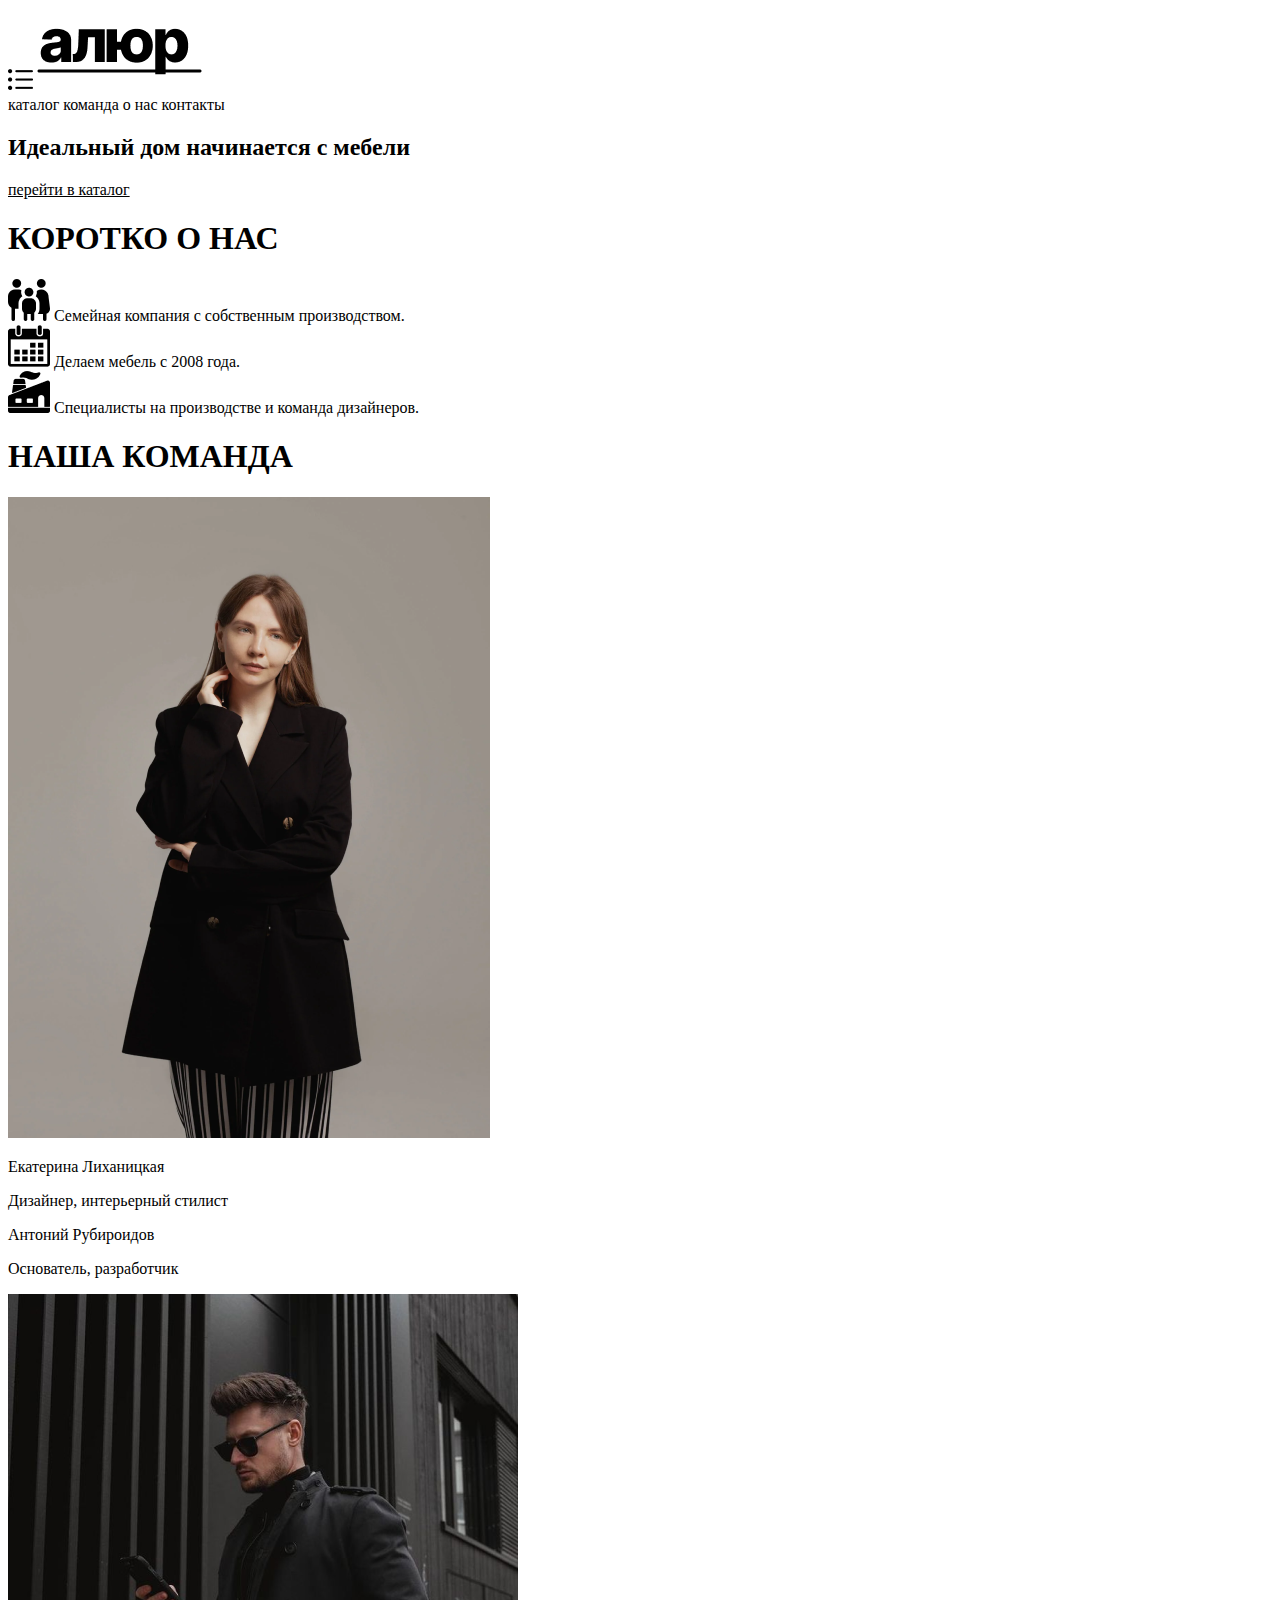
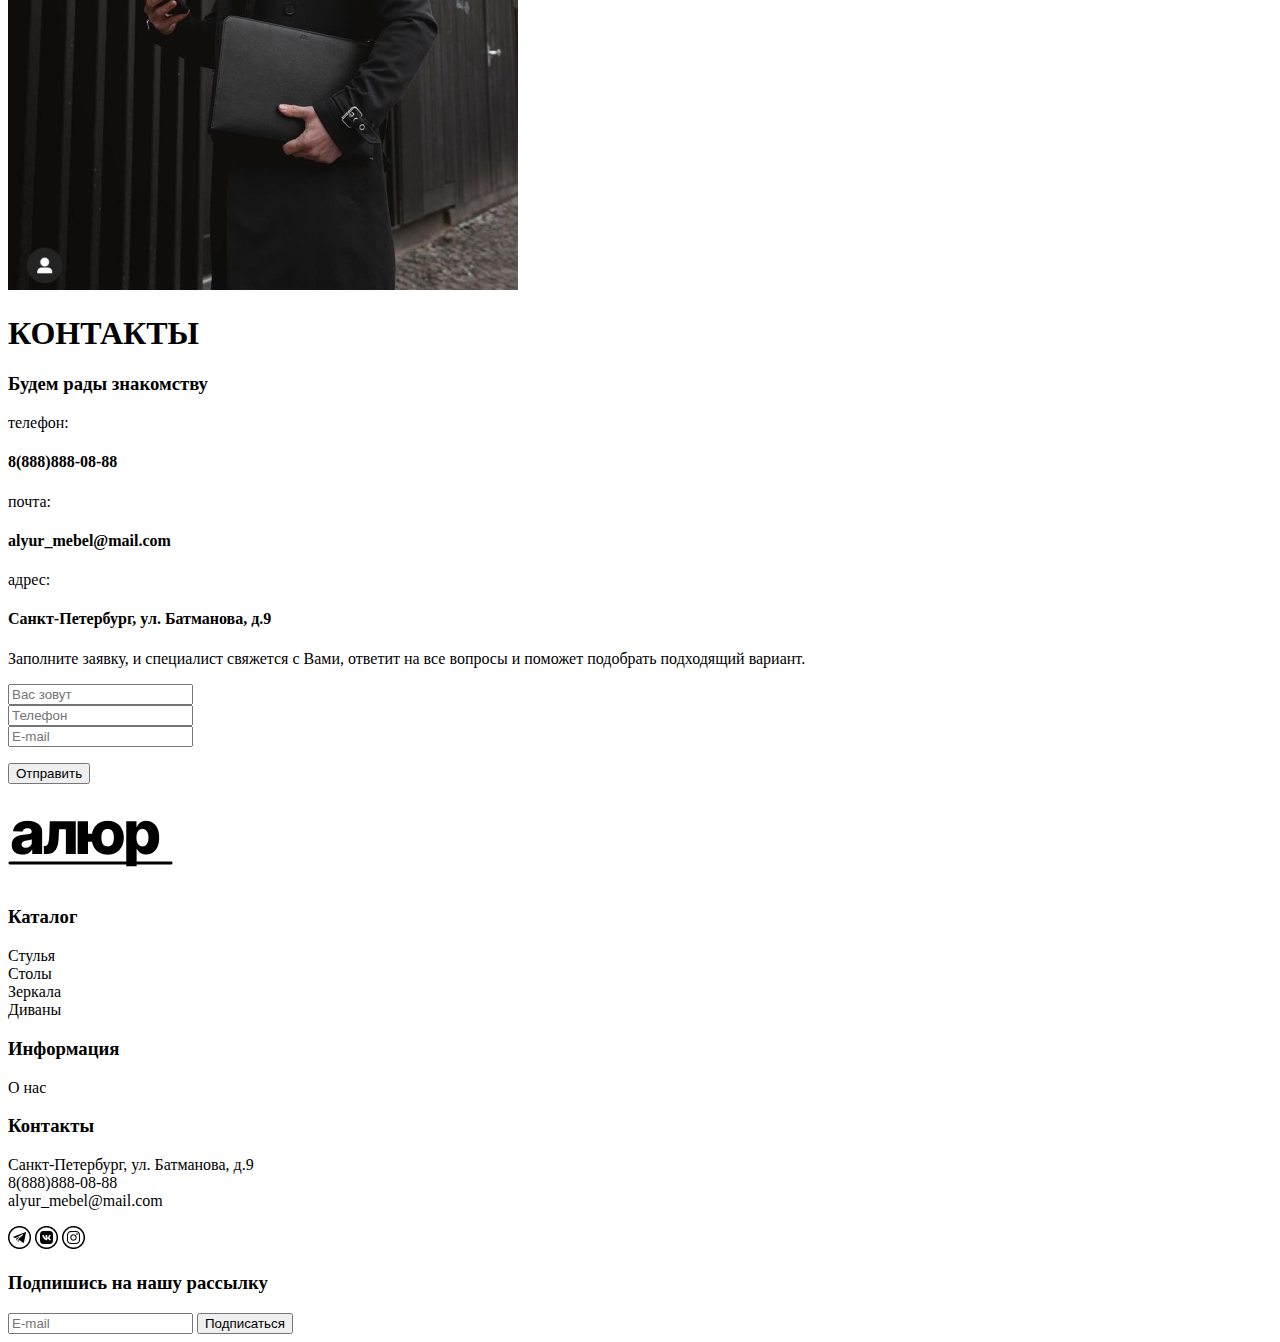
==== Lab 1.html @ 809c9696 "Create the html website" ====
<!DOCTYPE html>
<html lang="ru">
<head>
    <meta charset="UTF-8">
    <title>Алюр</title>
</head>

<body>
<header>
    <div>
        <div>
            <img src="static/img/icon.png" alt="Иконка: выпадающий список">
            <img src="static/img/logo.png" alt="Логотип: кампания Алюр">
        </div>
        <div>
            <nav>
                каталог команда о нас контакты
            </nav>
        </div>
    </div>
</header>

<main>
    <div>

        <h2>Идеальный дом начинается с мебели</h2>

        <nav><u>перейти в каталог</u></nav>

        <section>

            <h1>КОРОТКО О НАС</h1>

            <div>
                <dl>
                    <dt><img rel="familyicon.png" type="image/x-icon" src="static/img/familyicon.png"
                             alt="Иконка: семья">
                        Семейная компания с собственным производством.
                    </dt>
                    <dt><img rel="calendaricon.png" type="image/x-icon" src="static/img/calendaricon.png"
                             alt="Иконка: календарь">
                        Делаем мебель с 2008 года.
                    </dt>
                    <dt><img rel="factoryicon.png" type="image/x-icon" src="static/img/factoryicon.png"
                             alt="Иконка: производство">
                        Специалисты на производстве и команда дизайнеров.
                    </dt>
                </dl>
            </div>
        </section>

        <section>

            <h1>НАША КОМАНДА</h1>

            <div>
                <div>
                    <img rel="girl.png" type="image/x-icon" src="static/img/girl.png"
                         alt="Картинка: девушка дизайнер и интерьерный стилист">
                    <p>Екатерина Лиханицкая</p>
                    <p>Дизайнер, интерьерный стилист</p>
                </div>
                <div>
                    <p>Антоний Рубироидов</p>
                    <p>Основатель, разработчик</p>

                    <img rel="boy.png" type="image/x-icon" src="static/img/boy.png"
                         alt="Картинка: мужчина основатель компании и разработчик">
                </div>
            </div>
        </section>

        <section>
            <h1>КОНТАКТЫ</h1>
            <div>
                <h3>Будем рады знакомству</h3>
                телефон:
                <p><h4>8(888)888-08-88</h4>
                почта:
                <p><h4>alyur_mebel@mail.com</h4>
                адрес:
                <p><h4>Санкт-Петербург, ул. Батманова, д.9</h4>
            </div>

            <div>
                <p>Заполните заявку, и специалист свяжется с Вами, ответит на все вопросы и поможет подобрать подходящий
                    вариант.</p>

                <input type="name" placeholder="Вас зовут"><br>
                <input type="tel" placeholder="Телефон"><br>
                <input type="email" placeholder="E-mail">

                <p>
                    <button name="Отправить">Отправить</button>
                </p>

                <div><img src="static/img/logo.png" alt="Логотип: кампания Алюр"></div>
            </div>
        </section>
    </div>
</main>

<footer>
    <div>
        <section>
            <h3><strong>Каталог</strong></h3>
            <dl>
                <dt>Стулья</dt>
                <dt>Столы</dt>
                <dt>Зеркала</dt>
                <dt>Диваны</dt>
            </dl>
        </section>

        <section>
            <h3><strong>Информация</strong></h3>
            <dl>
                <dt>О нас</dt>
            </dl>
        </section>

        <section>
            <div>
                <h3><strong>Контакты</strong></h3>
                <dl>
                    <dt>Санкт-Петербург, ул. Батманова, д.9</dt>
                    <dt>8(888)888-08-88</dt>
                    <dt>alyur_mebel@mail.com</dt>
                </dl>
            </div>
            <div>
                <img src="static/img/tgicon.png" alt="Иконка: мессенджер телеграмм">
                <img src="static/img/vkicon.png" alt="Иконка: мессенджер вконтакте">
                <img src="static/img/insticon.png" alt="Иконка: мессенджер инстаграмм">
            </div>
        </section>

        <section>
            <h3><strong>Подпишись на нашу рассылку</strong></h3>
            <input type="email" placeholder="E-mail">
            <button name="Подписаться">Подписаться</button>
        </section>
    </div>
</footer>
</body>
</html>
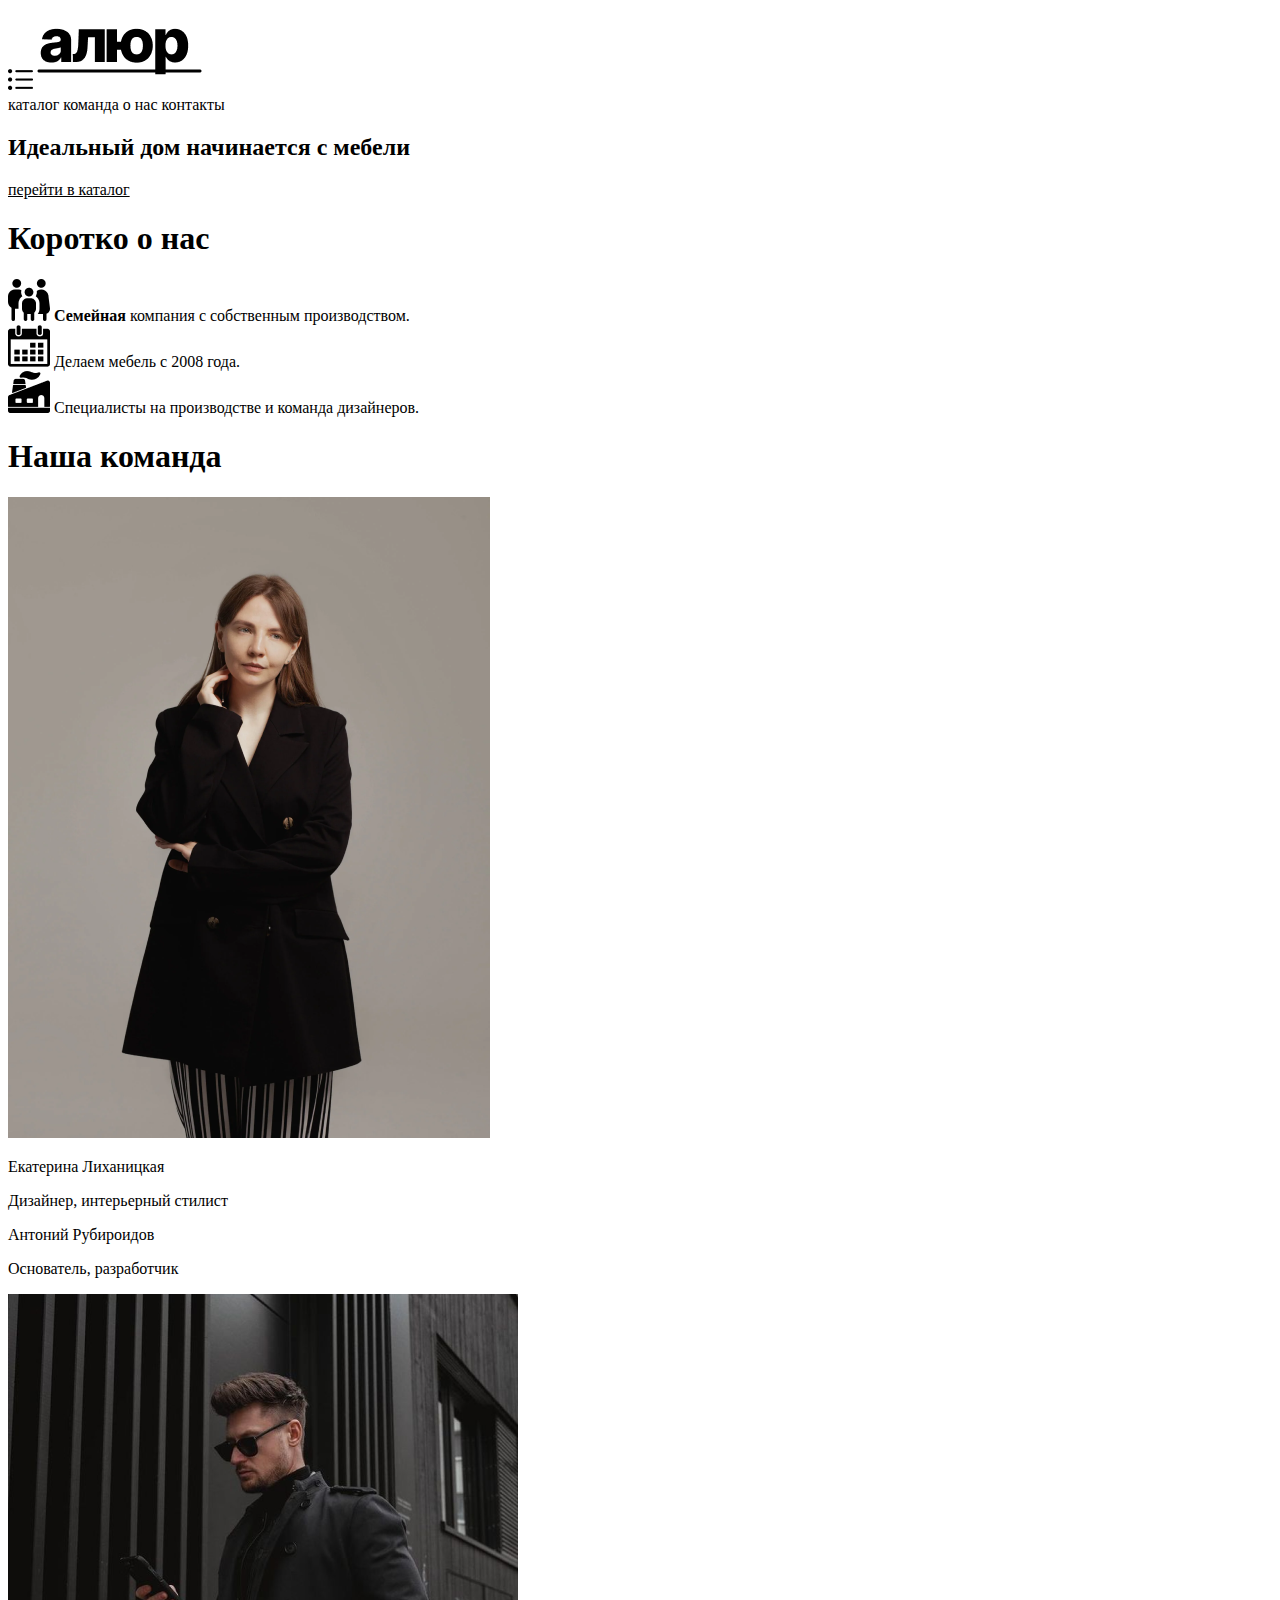
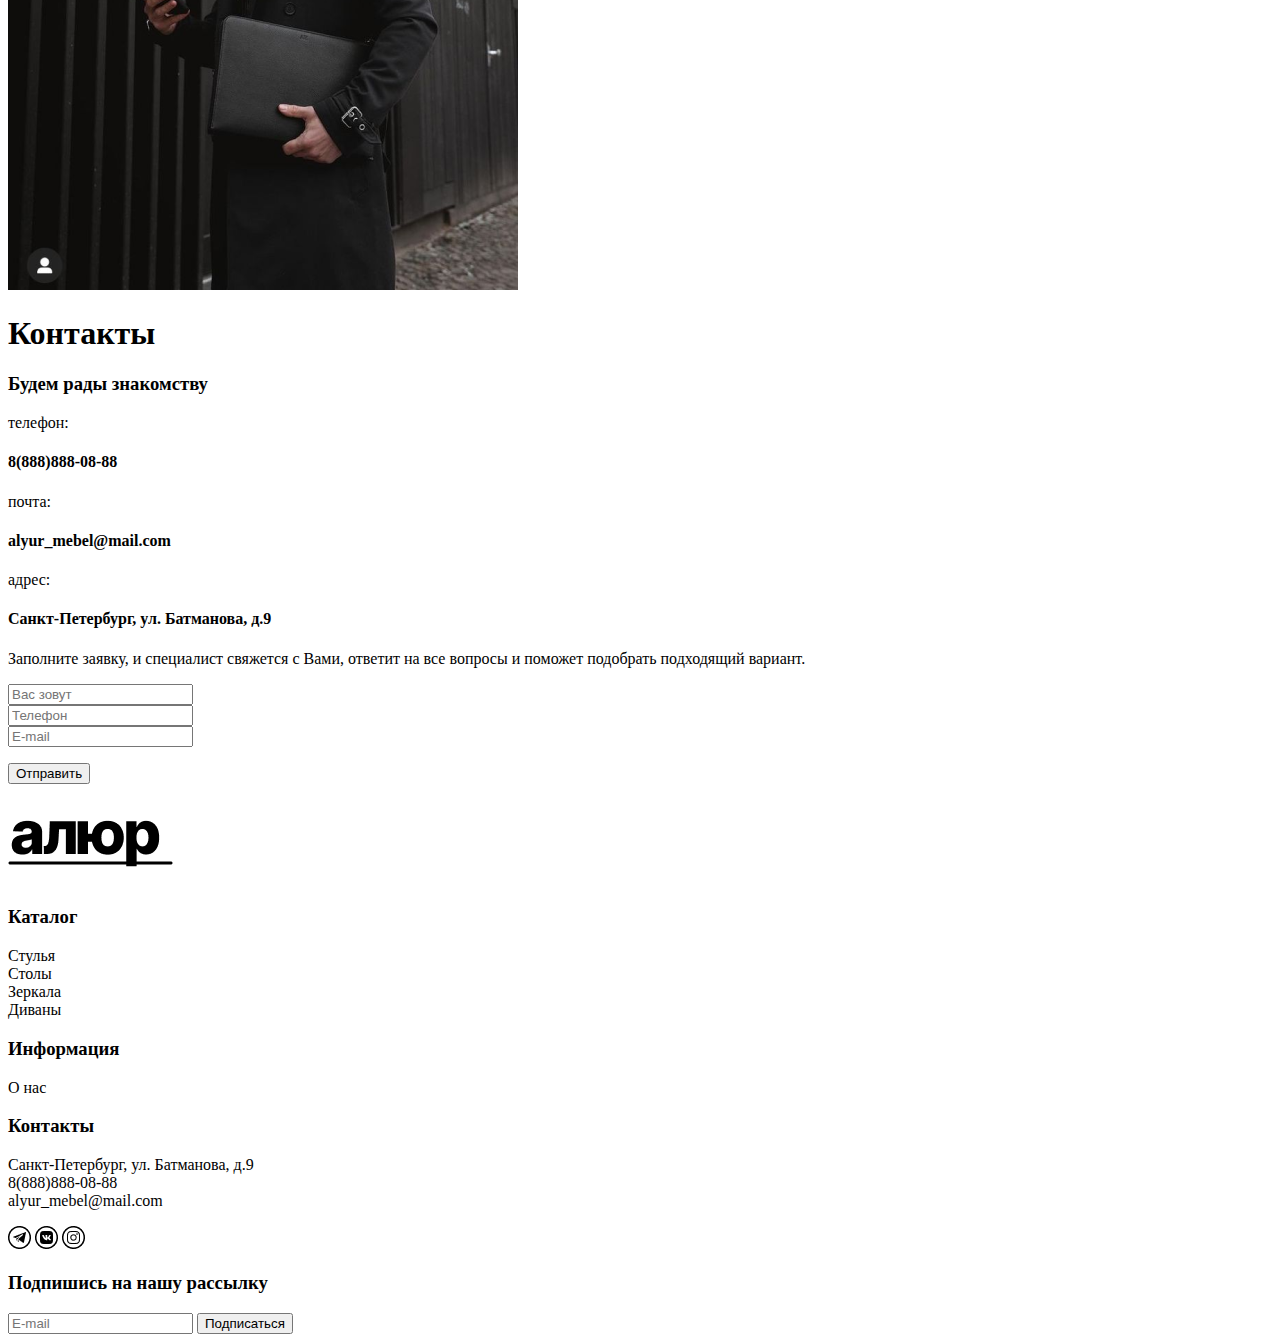
==== commit a320bf0f: "Update the html website" ====
--- a/Lab 1.html
+++ b/Lab 1.html
@@ -8,139 +8,133 @@
 <body>
 <header>
     <div>
-        <div>
-            <img src="static/img/icon.png" alt="Иконка: выпадающий список">
-            <img src="static/img/logo.png" alt="Логотип: кампания Алюр">
-        </div>
-        <div>
-            <nav>
-                каталог команда о нас контакты
-            </nav>
-        </div>
+        <img src="static/img/icon.png" alt="Иконка: выпадающий список">
+        <img src="static/img/logo.png" alt="Логотип: кампания Алюр">
+    </div>
+    <div>
+        <nav>
+            каталог команда о нас контакты
+        </nav>
     </div>
 </header>
 
 <main>
-    <div>
 
-        <h2>Идеальный дом начинается с мебели</h2>
+    <h2><strong>Идеальный дом начинается с мебели</strong></h2>
 
-        <nav><u>перейти в каталог</u></nav>
+    <nav><u>перейти в каталог</u></nav>
 
-        <section>
+    <section>
 
-            <h1>КОРОТКО О НАС</h1>
+        <h1>Коротко о нас</h1>
 
+        <div>
+            <dl>
+                <dt><img rel="familyicon.png" type="image/x-icon" src="static/img/familyicon.png"
+                         alt="Иконка: семья">
+                    <strong>Семейная</strong> компания с собственным производством.
+                </dt>
+                <dt><img rel="calendaricon.png" type="image/x-icon" src="static/img/calendaricon.png"
+                         alt="Иконка: календарь">
+                    Делаем мебель с 2008 года.
+                </dt>
+                <dt><img rel="factoryicon.png" type="image/x-icon" src="static/img/factoryicon.png"
+                         alt="Иконка: производство">
+                    Специалисты на производстве и команда дизайнеров.
+                </dt>
+            </dl>
+        </div>
+    </section>
+
+    <section>
+
+        <h1>Наша команда</h1>
+
+        <div>
             <div>
-                <dl>
-                    <dt><img rel="familyicon.png" type="image/x-icon" src="static/img/familyicon.png"
-                             alt="Иконка: семья">
-                        Семейная компания с собственным производством.
-                    </dt>
-                    <dt><img rel="calendaricon.png" type="image/x-icon" src="static/img/calendaricon.png"
-                             alt="Иконка: календарь">
-                        Делаем мебель с 2008 года.
-                    </dt>
-                    <dt><img rel="factoryicon.png" type="image/x-icon" src="static/img/factoryicon.png"
-                             alt="Иконка: производство">
-                        Специалисты на производстве и команда дизайнеров.
-                    </dt>
-                </dl>
+                <img rel="girl.png" type="image/x-icon" src="static/img/girl.png"
+                     alt="Картинка: девушка дизайнер и интерьерный стилист">
+                <p>Екатерина Лиханицкая</p>
+                <p>Дизайнер, интерьерный стилист</p>
             </div>
-        </section>
+            <div>
+                <p>Антоний Рубироидов</p>
+                <p>Основатель, разработчик</p>
 
-        <section>
+                <img rel="boy.png" type="image/x-icon" src="static/img/boy.png"
+                     alt="Картинка: мужчина основатель компании и разработчик">
+            </div>
+        </div>
+    </section>
 
-            <h1>НАША КОМАНДА</h1>
+    <section>
+        <h1>Контакты</h1>
+        <div>
+            <h3>Будем рады знакомству</h3>
+            телефон:
+            <p><h4>8(888)888-08-88</h4>
+            почта:
+            <p><h4>alyur_mebel@mail.com</h4>
+            адрес:
+            <p><h4>Санкт-Петербург, ул. Батманова, д.9</h4>
+        </div>
 
-            <div>
-                <div>
-                    <img rel="girl.png" type="image/x-icon" src="static/img/girl.png"
-                         alt="Картинка: девушка дизайнер и интерьерный стилист">
-                    <p>Екатерина Лиханицкая</p>
-                    <p>Дизайнер, интерьерный стилист</p>
-                </div>
-                <div>
-                    <p>Антоний Рубироидов</p>
-                    <p>Основатель, разработчик</p>
+        <div>
+            <p>Заполните заявку, и специалист свяжется с Вами, ответит на все вопросы и поможет подобрать подходящий
+                вариант.</p>
 
-                    <img rel="boy.png" type="image/x-icon" src="static/img/boy.png"
-                         alt="Картинка: мужчина основатель компании и разработчик">
-                </div>
-            </div>
-        </section>
+            <input type="name" placeholder="Вас зовут"><br>
+            <input type="tel" placeholder="Телефон"><br>
+            <input type="email" placeholder="E-mail">
 
-        <section>
-            <h1>КОНТАКТЫ</h1>
-            <div>
-                <h3>Будем рады знакомству</h3>
-                телефон:
-                <p><h4>8(888)888-08-88</h4>
-                почта:
-                <p><h4>alyur_mebel@mail.com</h4>
-                адрес:
-                <p><h4>Санкт-Петербург, ул. Батманова, д.9</h4>
-            </div>
+            <p>
+                <button name="Отправить">Отправить</button>
+            </p>
 
-            <div>
-                <p>Заполните заявку, и специалист свяжется с Вами, ответит на все вопросы и поможет подобрать подходящий
-                    вариант.</p>
-
-                <input type="name" placeholder="Вас зовут"><br>
-                <input type="tel" placeholder="Телефон"><br>
-                <input type="email" placeholder="E-mail">
-
-                <p>
-                    <button name="Отправить">Отправить</button>
-                </p>
-
-                <div><img src="static/img/logo.png" alt="Логотип: кампания Алюр"></div>
-            </div>
-        </section>
-    </div>
+            <div><img src="static/img/logo.png" alt="Логотип: кампания Алюр"></div>
+        </div>
+    </section>
 </main>
 
 <footer>
-    <div>
-        <section>
-            <h3><strong>Каталог</strong></h3>
+    <section>
+        <h3>Каталог</h3>
+        <dl>
+            <dt>Стулья</dt>
+            <dt>Столы</dt>
+            <dt>Зеркала</dt>
+            <dt>Диваны</dt>
+        </dl>
+    </section>
+
+    <section>
+        <h3>Информация</h3>
+        <dl>
+            <dt>О нас</dt>
+        </dl>
+    </section>
+
+    <section>
+        <div>
+            <h3>Контакты</h3>
             <dl>
-                <dt>Стулья</dt>
-                <dt>Столы</dt>
-                <dt>Зеркала</dt>
-                <dt>Диваны</dt>
+                <dt>Санкт-Петербург, ул. Батманова, д.9</dt>
+                <dt>8(888)888-08-88</dt>
+                <dt>alyur_mebel@mail.com</dt>
             </dl>
-        </section>
+        </div>
+        <div>
+            <img src="static/img/tgicon.png" alt="Иконка: мессенджер телеграмм">
+            <img src="static/img/vkicon.png" alt="Иконка: мессенджер вконтакте">
+            <img src="static/img/insticon.png" alt="Иконка: мессенджер инстаграмм">
+        </div>
+    </section>
 
-        <section>
-            <h3><strong>Информация</strong></h3>
-            <dl>
-                <dt>О нас</dt>
-            </dl>
-        </section>
-
-        <section>
-            <div>
-                <h3><strong>Контакты</strong></h3>
-                <dl>
-                    <dt>Санкт-Петербург, ул. Батманова, д.9</dt>
-                    <dt>8(888)888-08-88</dt>
-                    <dt>alyur_mebel@mail.com</dt>
-                </dl>
-            </div>
-            <div>
-                <img src="static/img/tgicon.png" alt="Иконка: мессенджер телеграмм">
-                <img src="static/img/vkicon.png" alt="Иконка: мессенджер вконтакте">
-                <img src="static/img/insticon.png" alt="Иконка: мессенджер инстаграмм">
-            </div>
-        </section>
-
-        <section>
-            <h3><strong>Подпишись на нашу рассылку</strong></h3>
-            <input type="email" placeholder="E-mail">
-            <button name="Подписаться">Подписаться</button>
-        </section>
-    </div>
+    <section>
+        <h3>Подпишись на нашу рассылку</h3>
+        <input type="email" placeholder="E-mail">
+        <button name="Подписаться">Подписаться</button>
+    </section>
 </footer>
 </body>
 </html>